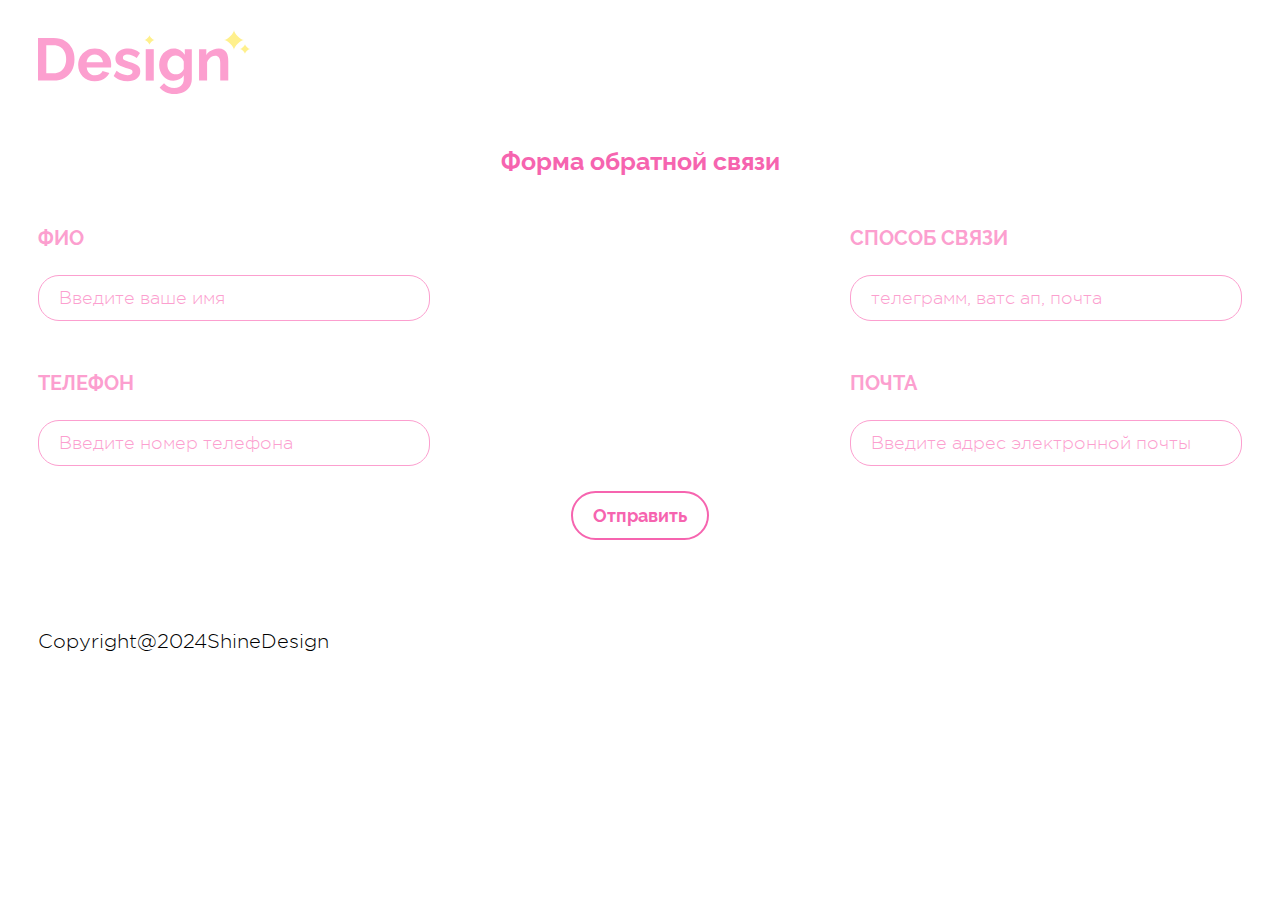
==== form.html @ fbd47e35 "Add files via upload" ====
<!DOCTYPE html>
<html lang="en">
<head>
    <meta charset="UTF-8">
    <meta name="viewport" content="width=device-width, initial-scale=1.0">
    <script src="https://ajax.googleapis.com/ajax/libs/jquery/3.1.0/jquery.min.js"></script>
    <link rel="stylesheet" href="form.css">
    <title>Форма обратной связи</title>
</head>
<body>
    <header>
        <a href="index.html" class="main"><img src="images/logo.svg" alt="" class="logoimg"></a>
    </header>
    <main>
        <section class="feedback">
            <h1>Форма обратной связи</h1>
            <form action="https://formspree.io/f/mpzvvgdk" method="POST">
                <div class="forms">
                    <div class="form">
                        <div class="one">
                            <label for="name">ФИО</label>
                            <input type="text" id="name" placeholder="Введите ваше имя" required name="name">
                        </div>
                        <div class="one">
                            <label for="connection">СПОСОБ СВЯЗИ</label>
                            <input type="text" id="connection" placeholder="телеграмм, ватс ап, почта" required name="connection">
                        </div>
                    </div>
                    <div class="form" id="form">
                        <div class="one">
                            <label for="tel">ТЕЛЕФОН</label>
                            <input type="tel" id="tel" placeholder="Введите номер телефона" required min="11" max="12" name="tel">
                        </div>
                        <div class="one">
                            <label for="email">ПОЧТА</label>
                            <input type="email" id="email" placeholder="Введите адрес электронной почты" required name="email">
                        </div>
                    </div>
                </div>
                <div class="btn">
                    <button class="send">Отправить</button>
                </div>
            </form>
        </section>
    </main>
    <footer>
        <p class="foot">Copyright@2024ShineDesign</p>
    </footer>
</body>
</html>
---- form.css ----
@font-face { 
    font-family: "GothamProLight";
    src: url("/shine design/fonts/GothamProLight/GothamProLight.eot");
    src: url("/shine design/fonts/GothamProLight/GothamProLight.eot?#iefix")format("embedded-opentype"),
    url("/shine design/fonts/GothamProLight/GothamProLight.woff") format("woff"),
    url("/shine design/fonts/GothamProLight/GothamProLight.ttf") format("truetype");
    font-style: normal;
    font-weight: 300;
}

@font-face { 
    font-family: "GothamProLightItalic";
    src: url("/shine design/fonts/GothamProLightItalic/GothamProLightItalic.eot");
    src: url("/shine design/fonts/GothamProLightItalic/GothamProLightItalic.eot?#iefix")format("embedded-opentype"),
    url("/shine design/fonts/GothamProLightItalic/GothamProLightItalic.woff") format("woff"),
    url("/shine design/fonts/GothamProLightItalic/GothamProLightItalic.ttf") format("truetype");
    font-style: italic;
    font-weight: normal;
}

@font-face { 
    font-family: "RalewayBold";
    src: url("/shine design/Raleway/RalewayBold/RalewayBold.eot");
    src: url("/shine design/Raleway/RalewayBold/RalewayBold.eot?#iefix")format("embedded-opentype"),
    url("/shine design/Raleway/RalewayBold/RalewayBold.woff") format("woff"),
    url("/shine design/Raleway/RalewayBold/RalewayBold.ttf") format("truetype");
    font-style: normal;
    font-weight: 700;
}

body {
    margin: 0;
    font-family: "GothamProLight", sans-serif;
    font-size: 20px;
}

header {
    display: flex;
    align-items: center;
    justify-content: space-between;
    padding: 30px 3%;
}

nav {
    font-size: 18px;
    font-weight: 500;
    font-family: "RalewayBold", sans-serif;
}

ul {
    display: flex;
    justify-content: center;
}

li {
    list-style: none;
    margin: 0 30px;
    transition: 0.5s;
}

li:hover {
    transform: scale(1.1);
}

a {
    text-decoration: none;
    color: #FC9FCF;
}

main {
    padding: 0 3%;
}

h1 {
    color: #F664AF;
    margin-bottom: 50px;
    font-family: "RalewayBold", sans-serif;
    text-align: center;
    font-size: 25px;
    margin-bottom: 50px;
}

form {
    margin-bottom: 30px;
}

.forms {
    display: flex;
    flex-direction: column;
}

.form {
    display: flex;
    align-items: center;
    justify-content: space-between;
}

#form {
    margin-top: 50px;
}

.one {
    display: flex;
    flex-direction: column;
    align-items: flex-start;
}

label {
    font-size: 20px;
    color: #FC9FCF;
    font-family: "RalewayBold", sans-serif;
}

.empty {
    border: red 1px solid;
}

input {
    font-family: "GothamProLight", sans-serif;
    font-size: 18px;
    color: #FC9FCF;
    padding: 12px 50px 12px 20px;
    border: #FC9FCF solid 1px;
    border-radius: 21px;
    margin-top: 25px;
    outline:none;
    width: 320px;
}

::placeholder {
    color: #FC9FCF;
}

.btn {
    display: flex;
    align-items: center;
    justify-content: center;
    margin-bottom: 50px;
}

.send {
    font-family: "RalewayBold", sans-serif;
    font-size: 18px;
    color: #F664AF;
    padding: 12px 20px;
    border: #F664AF solid 2px;
    background-color: white;
    border-radius: 50px;
    margin-top: 25px;
    outline:none;
    transition: 0.3s;
}

.send:hover {
    background-color: #F664AF;
    color: white;
}

footer {
    padding: 20px;
    padding-left: 3%;
}

@media (max-width: 800px) {
    header {
        padding:  10px;
    }

    .logoimg {
        width: 100%;
    }

    main {
        padding: 0 10px;
    }

    h1 {
        display: none;
    }

    .form {
        flex-direction: column;
        align-items: flex-start;
    }

    #form {
        margin-top: 0;
    }

    .one {
        margin-bottom: 30px;
    }

    label {
        font-size: 18px;
    }

    input {
        margin-top: 10px;
        font-size: 16px;
        padding: 12px 0 12px 20px;
    }

    .send:active {
        background-color: #F664AF;
        color: white;
    }

    footer {
        font-size: 16px;
    }
}
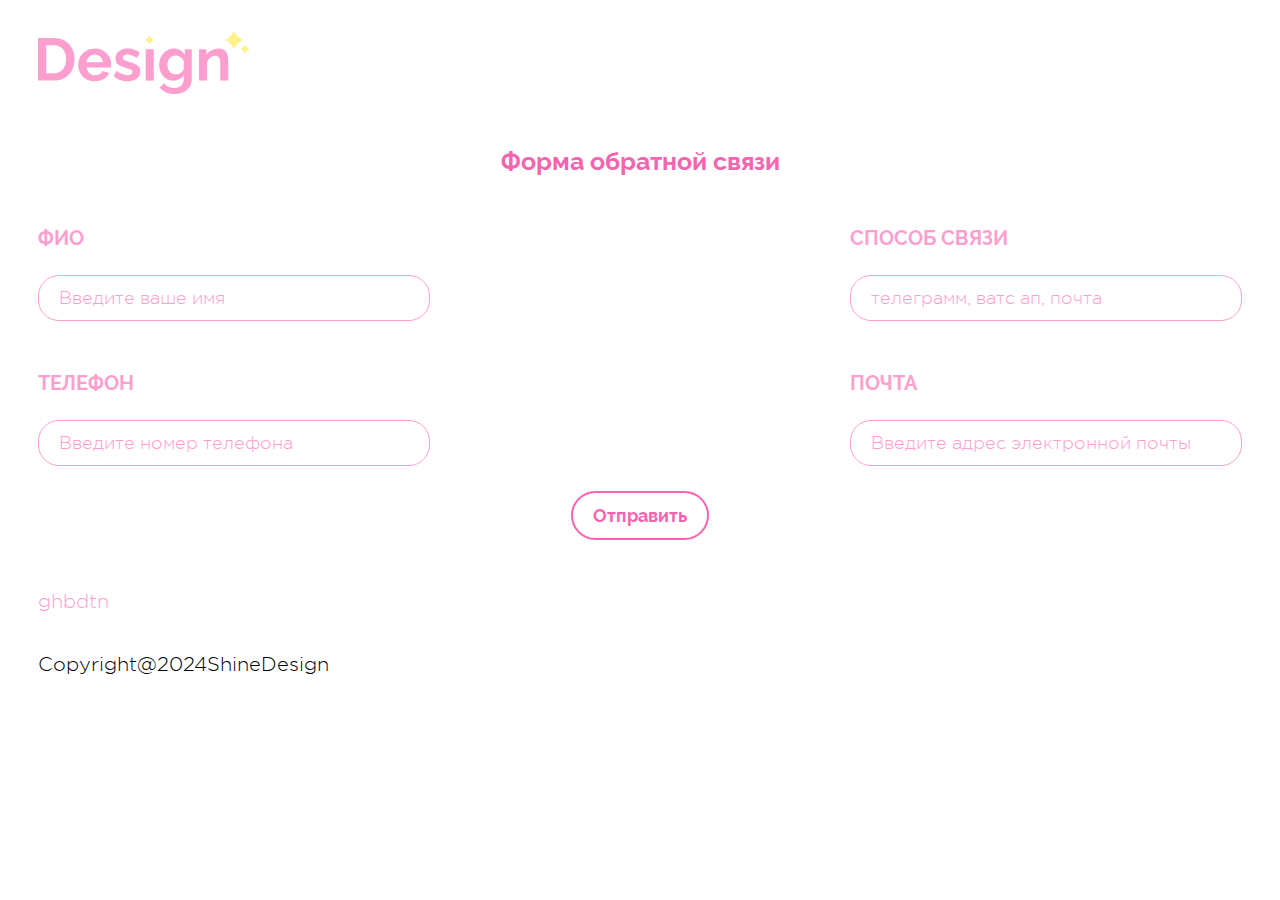
==== commit 40b0358e: "form.html" ====
--- a/form.html
+++ b/form.html
@@ -41,10 +41,11 @@
                     <button class="send">Отправить</button>
                 </div>
             </form>
+            <a href="thanks.html">ghbdtn</a>
         </section>
     </main>
     <footer>
         <p class="foot">Copyright@2024ShineDesign</p>
     </footer>
 </body>
-</html>+</html>
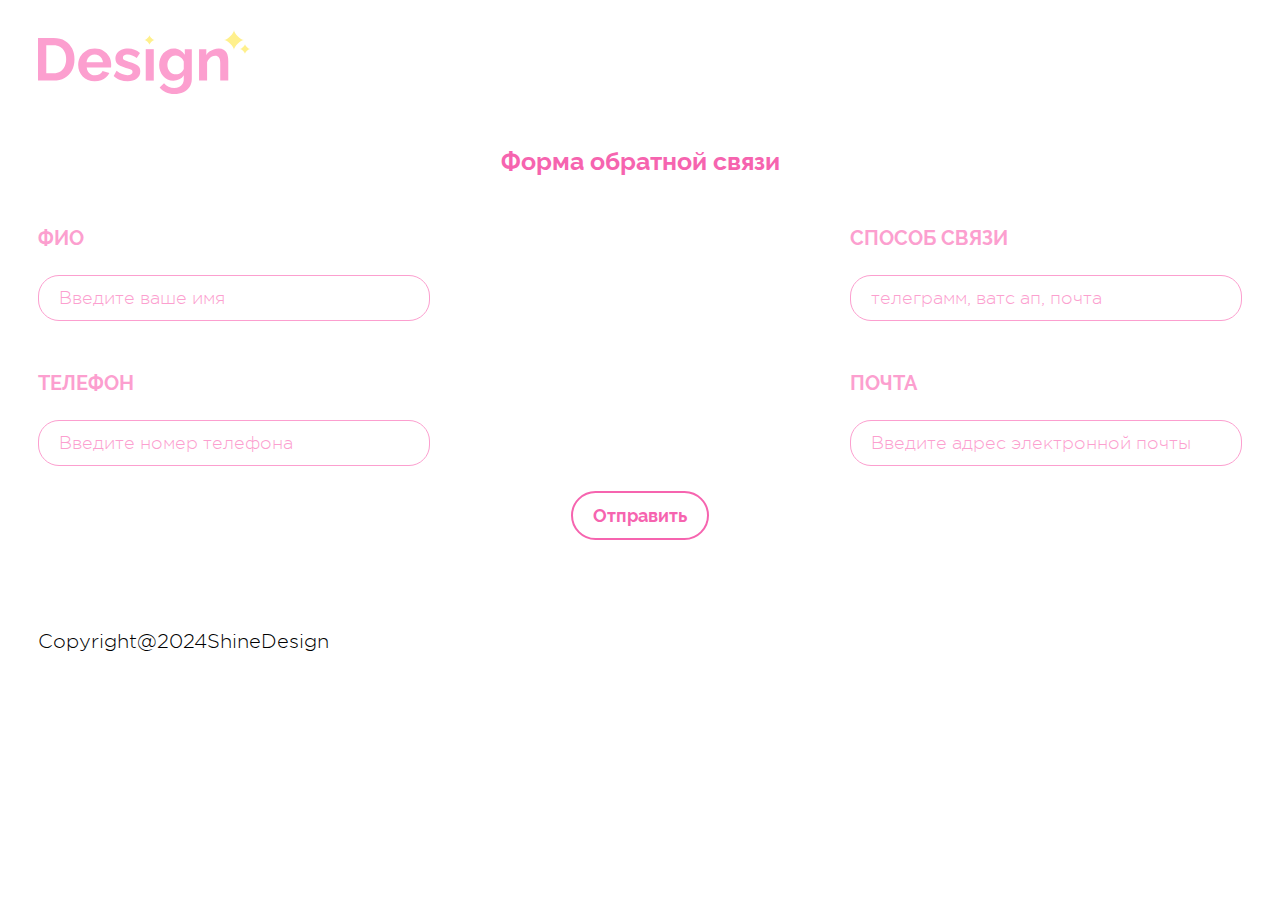
==== commit 56010ac8: "form.html" ====
--- a/form.html
+++ b/form.html
@@ -37,11 +37,10 @@
                         </div>
                     </div>
                 </div>
-                <div class="btn">
+                <a href="thanks.html" class="btn">
                     <button class="send">Отправить</button>
-                </div>
+                </a>
             </form>
-            <a href="thanks.html">ghbdtn</a>
         </section>
     </main>
     <footer>
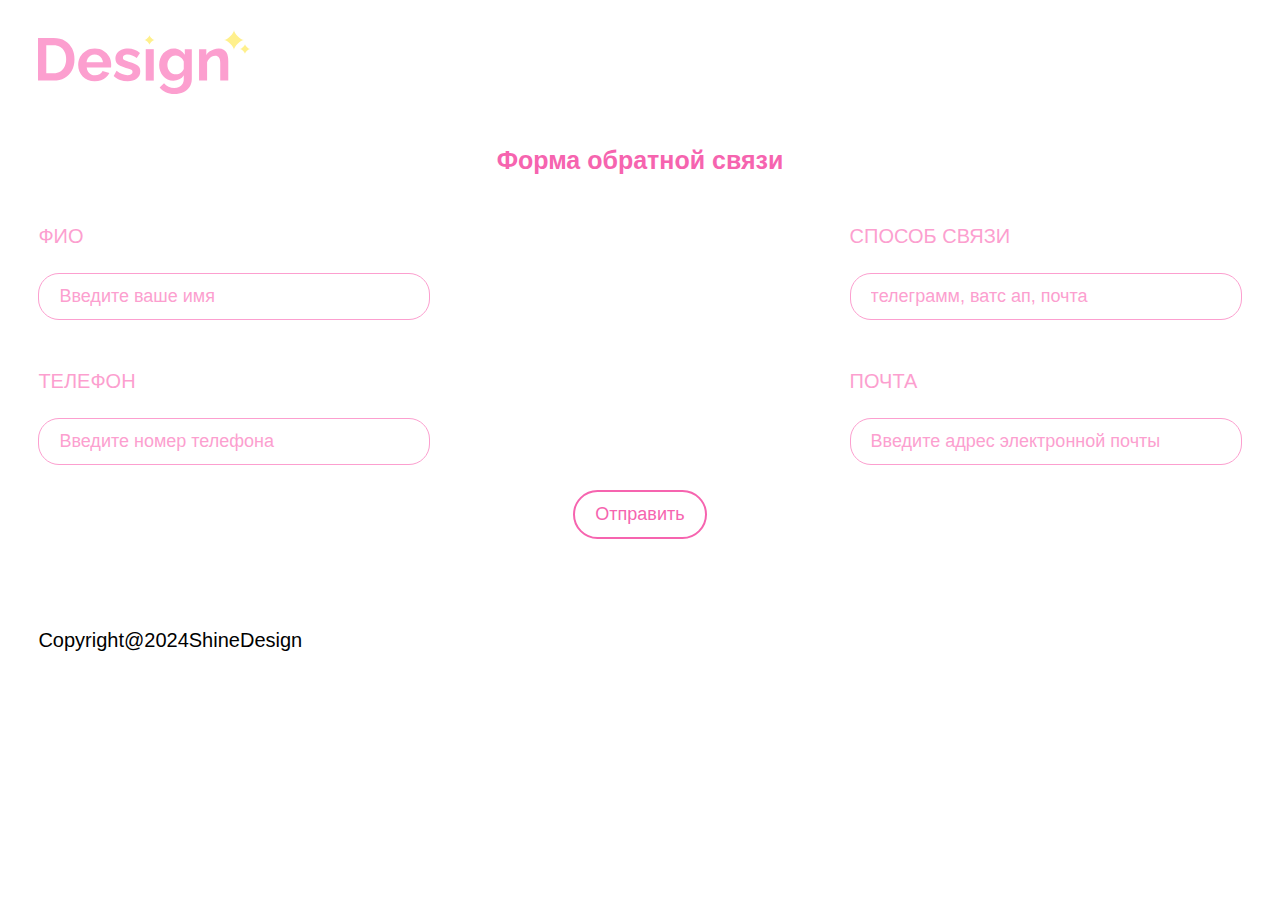
==== commit d2117191: "Add files via upload" ====
--- a/form.html
+++ b/form.html
@@ -37,14 +37,15 @@
                         </div>
                     </div>
                 </div>
-                <a href="thanks.html" class="btn">
+                <div class="btn">
                     <button class="send">Отправить</button>
-                </a>
+                </div>
             </form>
+            <a href="thanks.html"></a>
         </section>
     </main>
     <footer>
         <p class="foot">Copyright@2024ShineDesign</p>
     </footer>
 </body>
-</html>
+</html>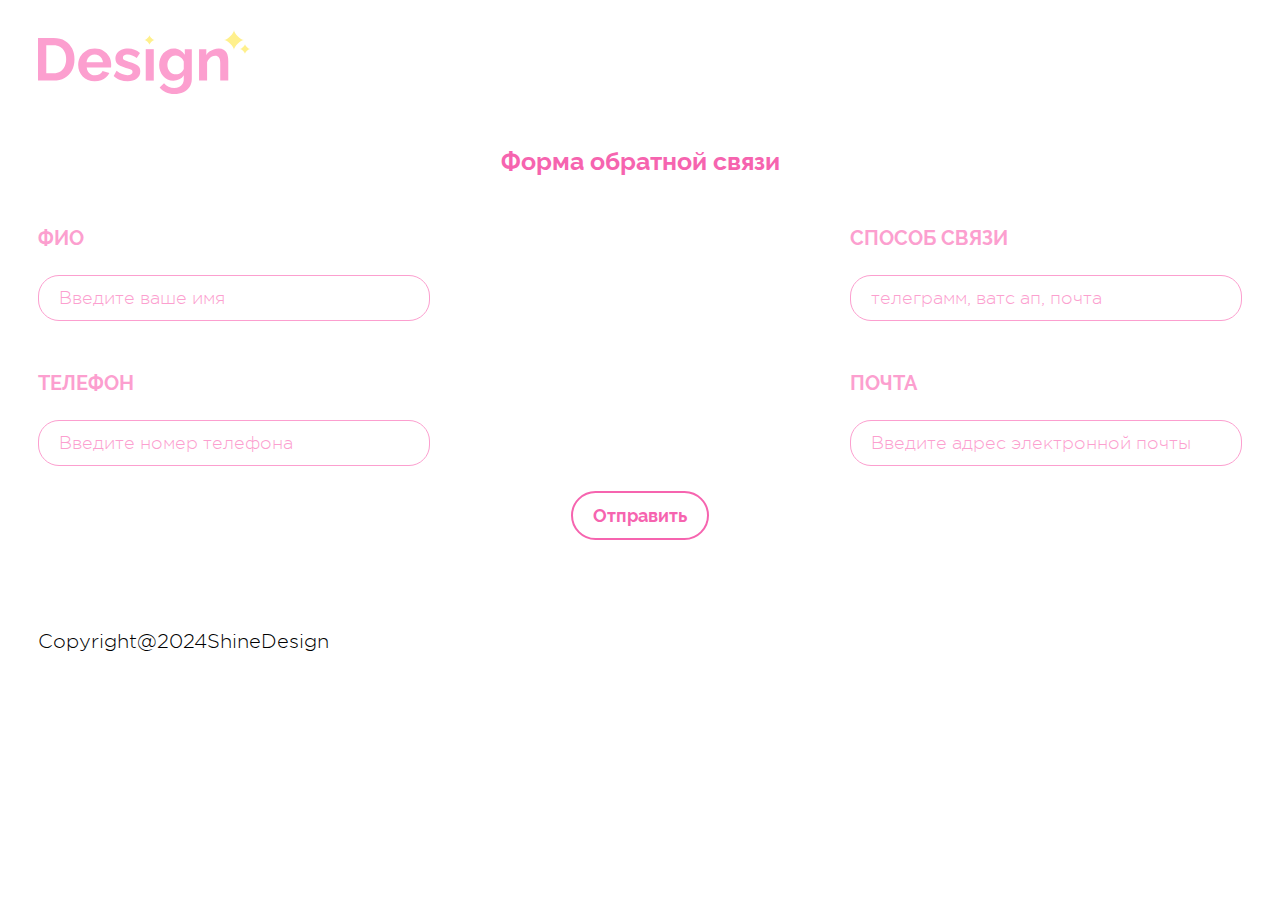
==== commit 14d29306: "form.html" ====
--- a/form.html
+++ b/form.html
@@ -5,6 +5,7 @@
     <meta name="viewport" content="width=device-width, initial-scale=1.0">
     <script src="https://ajax.googleapis.com/ajax/libs/jquery/3.1.0/jquery.min.js"></script>
     <link rel="stylesheet" href="form.css">
+    <link rel="shortcut icon" href="images/logoIcon.svg">
     <title>Форма обратной связи</title>
 </head>
 <body>
@@ -48,4 +49,4 @@
         <p class="foot">Copyright@2024ShineDesign</p>
     </footer>
 </body>
-</html>+</html>
--- a/form.css
+++ b/form.css
@@ -1,29 +1,29 @@
 @font-face { 
     font-family: "GothamProLight";
-    src: url("/shine design/fonts/GothamProLight/GothamProLight.eot");
-    src: url("/shine design/fonts/GothamProLight/GothamProLight.eot?#iefix")format("embedded-opentype"),
-    url("/shine design/fonts/GothamProLight/GothamProLight.woff") format("woff"),
-    url("/shine design/fonts/GothamProLight/GothamProLight.ttf") format("truetype");
+    src: url('fonts/GothamProLight/GothamProLight.eot');
+    src: url('/fonts/GothamProLight/GothamProLight.eot?#iefix') format("embedded-opentype"),
+    url('fonts/GothamProLight/GothamProLight.woff') format("woff"),
+    url('fonts/GothamProLight/GothamProLight.ttf') format("truetype");
     font-style: normal;
     font-weight: 300;
 }
 
 @font-face { 
     font-family: "GothamProLightItalic";
-    src: url("/shine design/fonts/GothamProLightItalic/GothamProLightItalic.eot");
-    src: url("/shine design/fonts/GothamProLightItalic/GothamProLightItalic.eot?#iefix")format("embedded-opentype"),
-    url("/shine design/fonts/GothamProLightItalic/GothamProLightItalic.woff") format("woff"),
-    url("/shine design/fonts/GothamProLightItalic/GothamProLightItalic.ttf") format("truetype");
+    src: url('fonts/GothamProLightItalic/GothamProLightItalic.eot');
+    src: url('fonts/GothamProLightItalic/GothamProLightItalic.eot?#iefix') format("embedded-opentype"),
+    url('fonts/GothamProLightItalic/GothamProLightItalic.woff') format("woff"),
+    url('fonts/GothamProLightItalic/GothamProLightItalic.ttf') format("truetype");
     font-style: italic;
     font-weight: normal;
 }
 
 @font-face { 
     font-family: "RalewayBold";
-    src: url("/shine design/Raleway/RalewayBold/RalewayBold.eot");
-    src: url("/shine design/Raleway/RalewayBold/RalewayBold.eot?#iefix")format("embedded-opentype"),
-    url("/shine design/Raleway/RalewayBold/RalewayBold.woff") format("woff"),
-    url("/shine design/Raleway/RalewayBold/RalewayBold.ttf") format("truetype");
+    src: url('Raleway/RalewayBold/RalewayBold.eot');
+    src: url('Raleway/RalewayBold/RalewayBold.eot?#iefix') format("embedded-opentype"),
+    url('Raleway/RalewayBold/RalewayBold.woff') format("woff"),
+    url('Raleway/RalewayBold/RalewayBold.ttf') format("truetype");
     font-style: normal;
     font-weight: 700;
 }
@@ -209,4 +209,4 @@
     footer {
         font-size: 16px;
     }
-}+}
